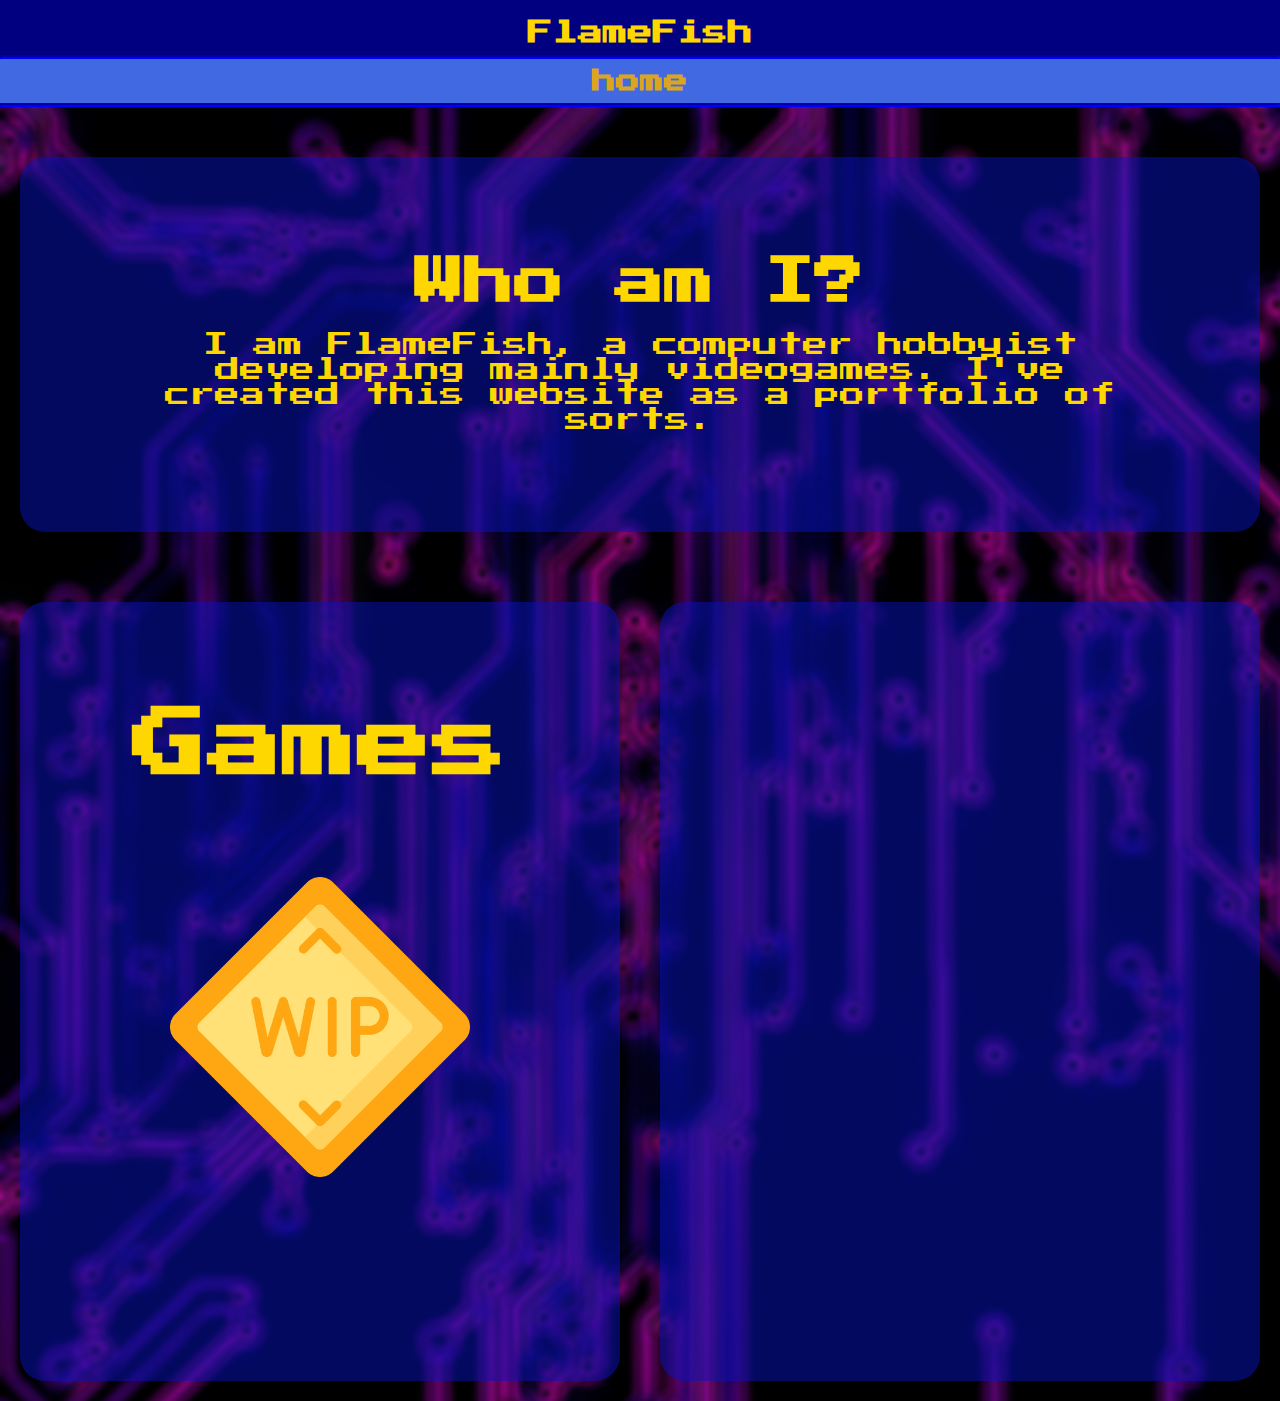
==== index.html @ 779de7e4 "Wrapped content in its own div: "content"." ====
<!DOCTYPE html>
<html>
    <head>
        <title>TheFlameFish</title>
        <link href="index.css" type="text/css" rel="stylesheet">
    </head>
    <body>
        <div class="header">
            <h1><a href="index.html">FlameFish</a></h1>
            <hr style="margin-top: 10px;">
            <div class="nav">
                <h2><a href="index.html">home</a></h2>
            </div>
            <hr>
        </div>

        <div class="content">
            <div class="mini_bio">
                <h1>Who am I?</h1>
                <p>I am FlameFish, a computer hobbyist developing mainly videogames. I've created this website as a portfolio of sorts.</p>
            </div>

            <div class="games">
                <div class="games_column_l">
                    <h1>Games</h1> <br>
                    <img height="300px" alt="A triangular yellow sign with the text 'work in progress'" src="assets/images/wip-digging.png"></img>
                </div> 
                <div class="games_column_r">
                    
                </div>
            </div>
        </div>
    </body>
</html>
---- index.css ----
@import url('https://fonts.googleapis.com/css?family=Press+Start+2P');

*{
    margin: 0;

    box-sizing: border-box;
    margin: 0;
}

body {
    background-color: black;
    color:white;
    overflow-x: hidden;
    background-image: url(assets/images/purple-circuit-bg-blurred.jpg);
    background-position-y: 100px;
    background-size:cover;
}

h1 {
    color: white;
}

.header {
    text-align: center;
    align-self: center;
    background-color: navy;
    padding-bottom: 0px;
    padding-top: 20px;
}

.header h1 {
    font-family: 'Press Start 2P', sans-serif;
    font-size: 25px;
}

.header a {
    text-decoration: none;
}

.header h1 a {
    color: gold;
}

.header hr {
    border-color: blue;
    margin: 20px -10000px;
    border-width: 2px;
    margin: 0;
}

.nav {
    background-color: royalblue;
    padding: 10px;
    font-family: 'Press Start 2P', sans-serif;
}

.nav a {
    color: goldenrod;
}

body p {
    font-size: 20px;
}

.mini_bio {
    background-color: rgba(5, 17, 190, 0.5);
    color: gold;
    margin: 20px;
    padding-block: 100px;
    text-align: center;
    border-radius: 25px;
    margin-top: 50px;
}

.mini_bio h1 {
    font-size: 50px;
    color: gold;
    font-family: 'Press Start 2P', sans-serif;

    display: inline;
    vertical-align: top;
    text-align: center;

    position: relative;
    top: -25%;
}

.mini_bio p {
    font-size: 25px;
    font-family: 'Press Start 2P', sans-serif;
    margin: 100px;
    margin-top: 25px;
    margin-bottom: auto;
}

.games {
    display: flex;
}
.games_column_l {
    flex: 50%;
    background-color: rgba(5, 17, 190, 0.5);
    color: gold;
    margin: 20px;
    padding-block: 200px;
    text-align: center;
    border-radius: 25px;
    margin-top: 50px;
}



.games_column_l h1 {
    font-size: 75px;
    color: gold;
    font-family: 'Press Start 2P', sans-serif;

    display: inline;
    vertical-align: top;
    text-align: center;

    position: relative;
    top: -25%;
}


.games_column_r {
    flex: 50%;
    background-color: rgba(5, 17, 190, 0.5);
    color: gold;
    margin: 20px;
    padding-block: 200px;
    text-align: center;
    border-radius: 25px;
    margin-top: 50px;
}

.games_column_r h1 {
    font-size: 75px;
    color: gold;
    font-family: 'Press Start 2P', sans-serif;

    display: inline;
    vertical-align: top;
    text-align: center;

    position: relative;
    top: -25%;
}
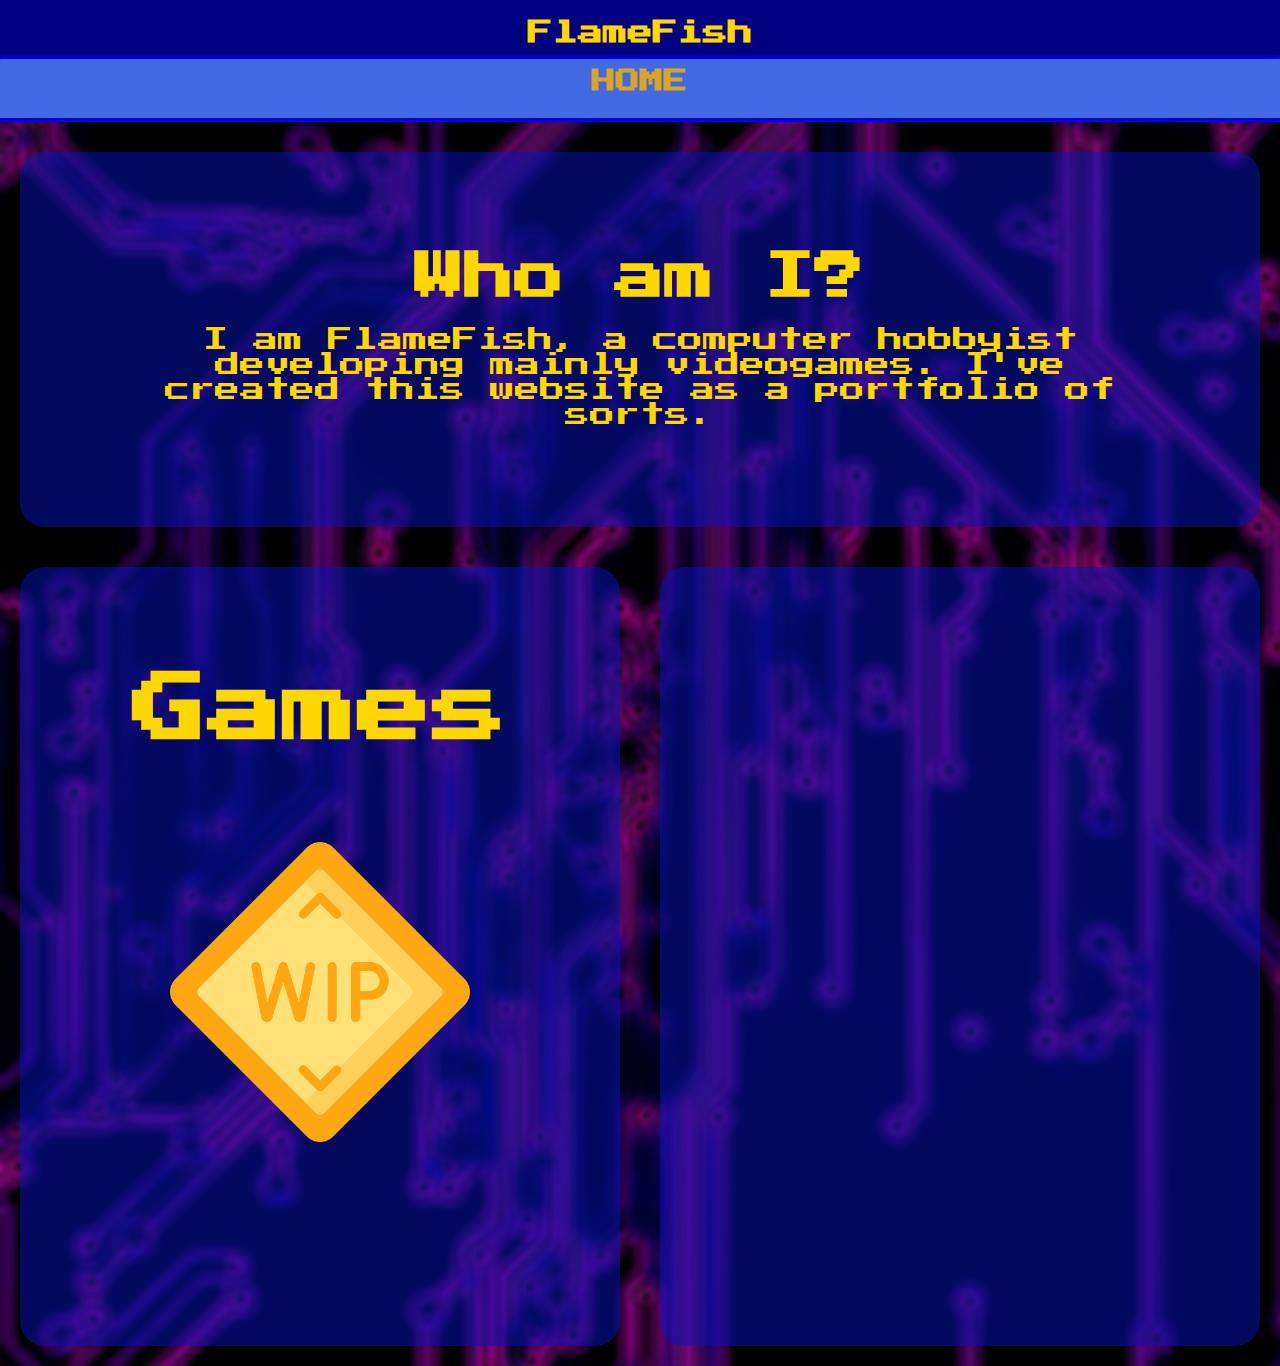
==== commit 1214b3dc: "Made the top of the header dissapear when scrolling, and the nav bar become fixed to the top via the" ====
--- a/index.html
+++ b/index.html
@@ -7,13 +7,14 @@
     <body>
         <div class="header">
             <h1><a href="index.html">FlameFish</a></h1>
-            <hr style="margin-top: 10px;">
-            <div class="nav">
-                <h2><a href="index.html">home</a></h2>
-            </div>
+            <hr style="margin-top: 10px;">            
+        </div>
+
+        <div class="nav">
+            <h2><a href="index.html">HOME</a></h2>
             <hr>
         </div>
-
+        
         <div class="content">
             <div class="mini_bio">
                 <h1>Who am I?</h1>
--- a/index.css
+++ b/index.css
@@ -16,6 +16,10 @@
     background-size:cover;
 }
 
+.content {
+    margin-top: 30px;
+}
+
 h1 {
     color: white;
 }
@@ -26,6 +30,37 @@
     background-color: navy;
     padding-bottom: 0px;
     padding-top: 20px;
+}
+
+.nav {
+    text-align: center;
+    align-self: center;
+    background-color: royalblue;
+    padding: 10px;
+    padding-bottom: 0px;
+    position: sticky;
+    top:0;
+    z-index: 999;
+    font-family: 'Press Start 2P', sans-serif;
+}
+
+.nav h1 {
+    margin-top: 50px;
+}
+
+.nav hr{
+    border-color: blue;
+    border-width: 2px;
+    margin: 20px -10000px;
+    margin-top: 25px;
+    margin-bottom: 0px;
+    padding-bottom: 0px;
+    vertical-align: bottom;
+}
+
+.nav a {
+    color: goldenrod;
+    text-decoration: none;
 }
 
 .header h1 {
@@ -48,15 +83,7 @@
     margin: 0;
 }
 
-.nav {
-    background-color: royalblue;
-    padding: 10px;
-    font-family: 'Press Start 2P', sans-serif;
-}
 
-.nav a {
-    color: goldenrod;
-}
 
 body p {
     font-size: 20px;
@@ -66,10 +93,10 @@
     background-color: rgba(5, 17, 190, 0.5);
     color: gold;
     margin: 20px;
+    margin-top: 0;
     padding-block: 100px;
     text-align: center;
     border-radius: 25px;
-    margin-top: 50px;
 }
 
 .mini_bio h1 {
@@ -104,7 +131,6 @@
     padding-block: 200px;
     text-align: center;
     border-radius: 25px;
-    margin-top: 50px;
 }
 
 
@@ -131,7 +157,6 @@
     padding-block: 200px;
     text-align: center;
     border-radius: 25px;
-    margin-top: 50px;
 }
 
 .games_column_r h1 {
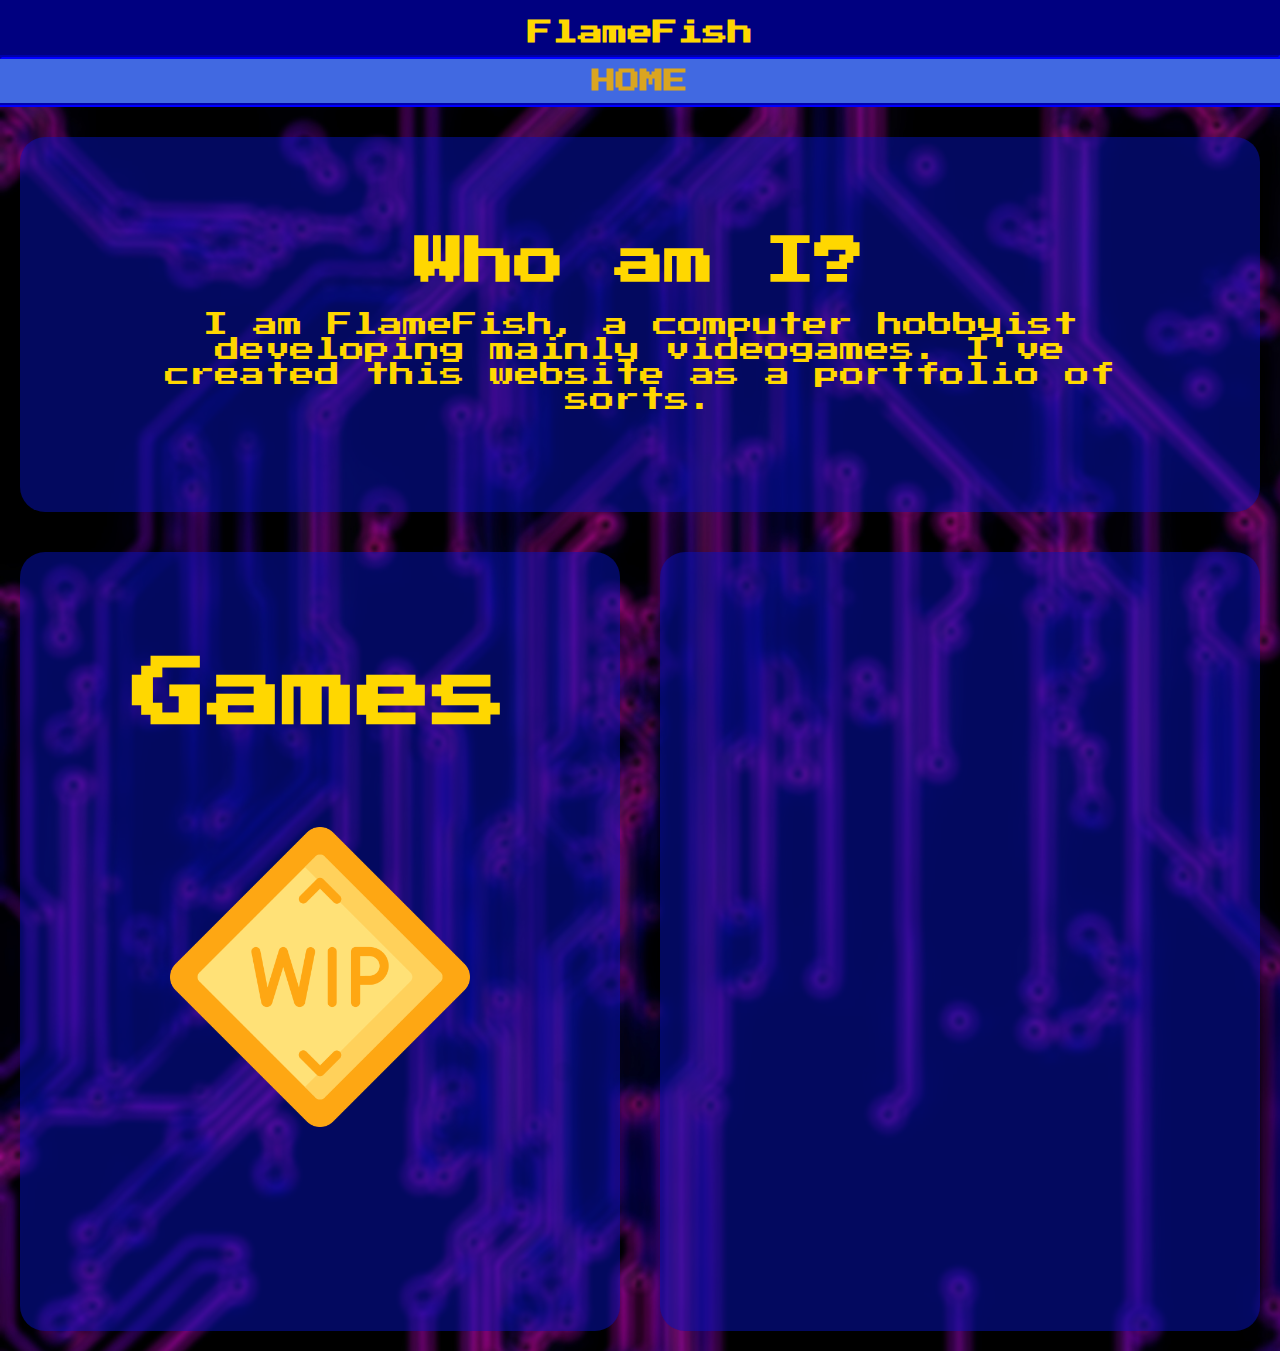
==== commit 59a7b5b5: "Changed the class name of games_column_r to column_r, since it's content has not yet been decided." ====
--- a/index.html
+++ b/index.html
@@ -26,8 +26,9 @@
                     <h1>Games</h1> <br>
                     <img height="300px" alt="A triangular yellow sign with the text 'work in progress'" src="assets/images/wip-digging.png"></img>
                 </div> 
-                <div class="games_column_r">
-                    
+                
+                <div class="column_r">
+                    <!-- I'll add to this later. -->
                 </div>
             </div>
         </div>
--- a/index.css
+++ b/index.css
@@ -52,7 +52,7 @@
     border-color: blue;
     border-width: 2px;
     margin: 20px -10000px;
-    margin-top: 25px;
+    margin-top: 10px;
     margin-bottom: 0px;
     padding-bottom: 0px;
     vertical-align: bottom;
@@ -149,7 +149,7 @@
 }
 
 
-.games_column_r {
+.column_r {
     flex: 50%;
     background-color: rgba(5, 17, 190, 0.5);
     color: gold;
@@ -159,7 +159,7 @@
     border-radius: 25px;
 }
 
-.games_column_r h1 {
+.column_r h1 {
     font-size: 75px;
     color: gold;
     font-family: 'Press Start 2P', sans-serif;
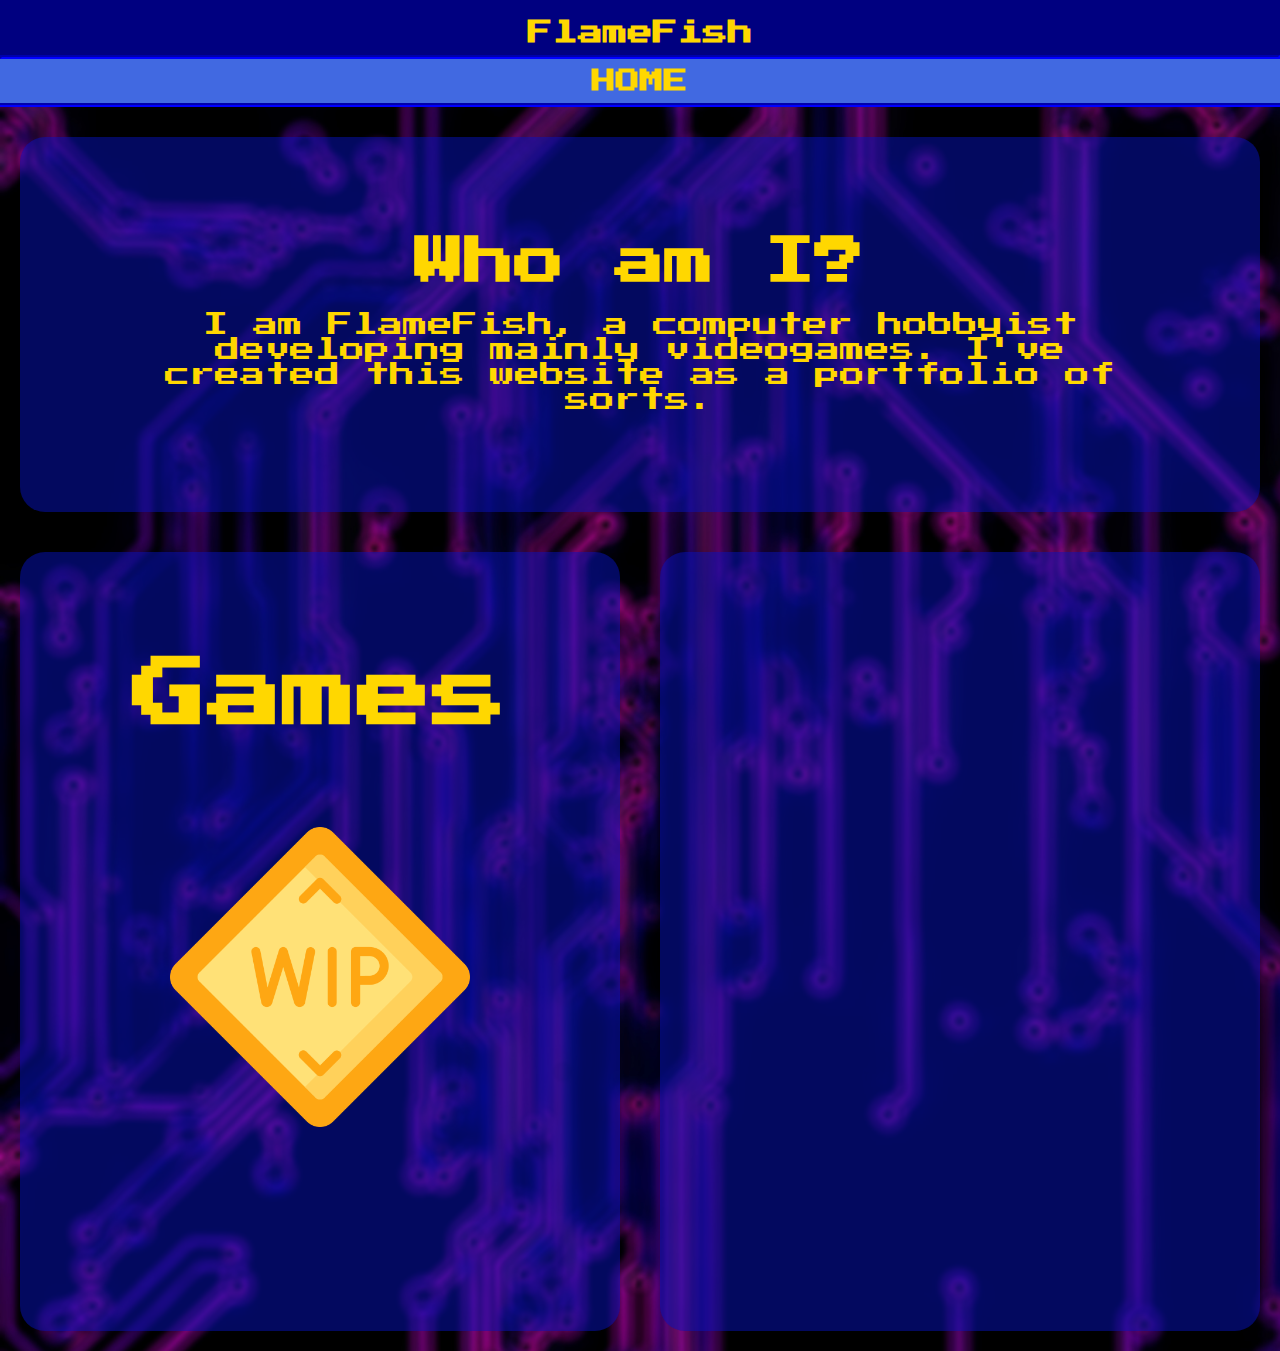
==== commit 7c24a0fe: "Added viewport meta tag for mobile friendliness" ====
--- a/index.html
+++ b/index.html
@@ -1,8 +1,9 @@
 <!DOCTYPE html>
-<html>
+<html lang="en-US">
     <head>
         <title>TheFlameFish</title>
         <link href="index.css" type="text/css" rel="stylesheet">
+        <meta name="viewport" content="width=device-width, initial-scale=1">
     </head>
     <body>
         <div class="header">
--- a/index.css
+++ b/index.css
@@ -59,7 +59,7 @@
 }
 
 .nav a {
-    color: goldenrod;
+    color: gold;
     text-decoration: none;
 }
 
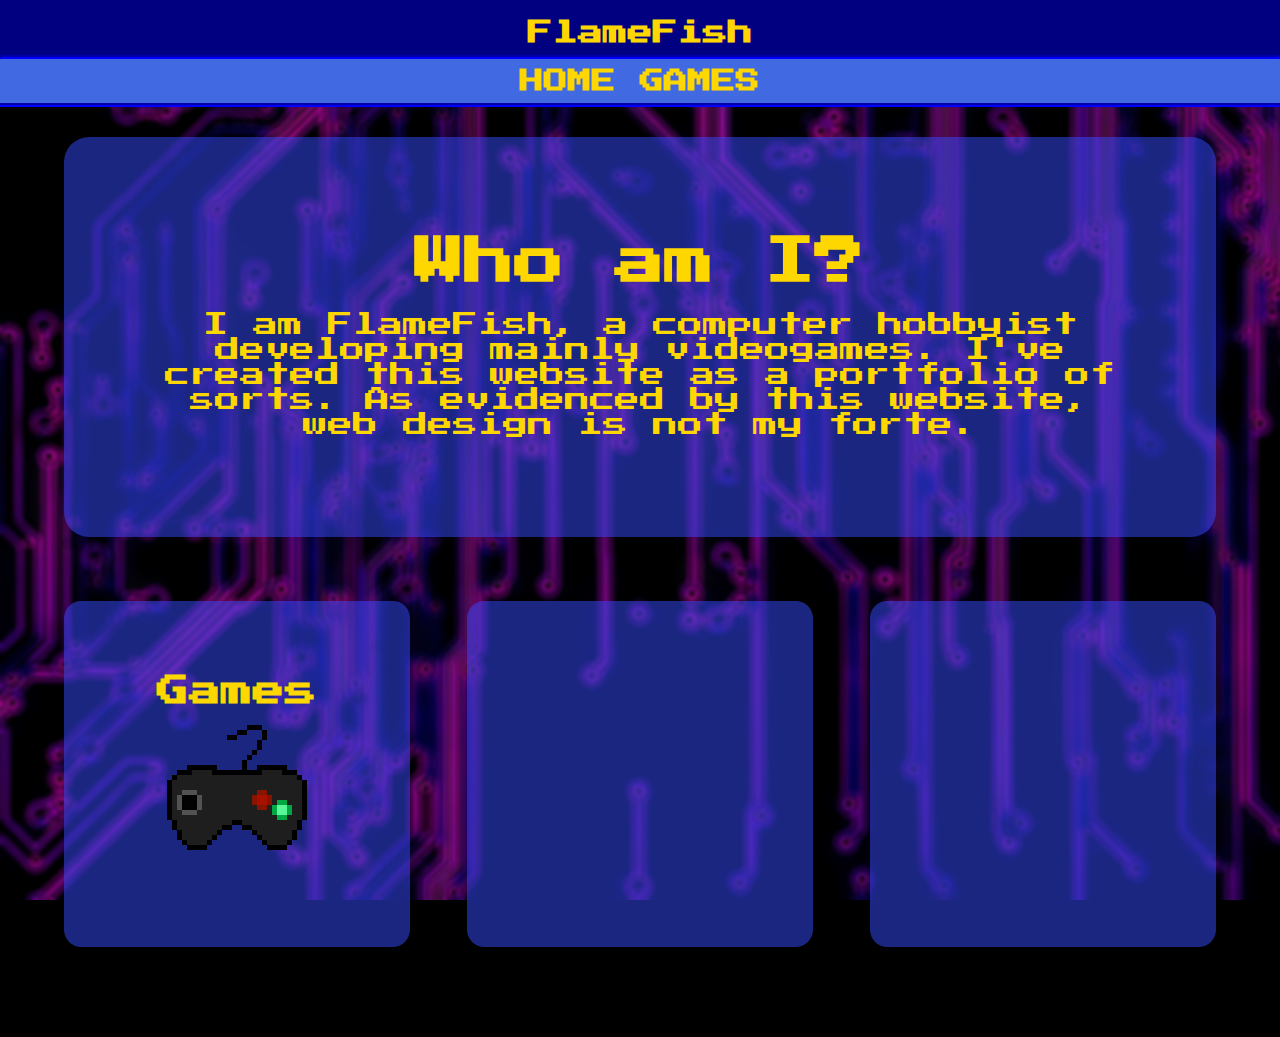
==== commit 10d7f2e0: "Switched to using grid rather than flexboxes, properly added games page." ====
--- a/index.html
+++ b/index.html
@@ -3,10 +3,10 @@
     <head>
         <title>TheFlameFish</title>
         <link href="index.css" type="text/css" rel="stylesheet">
-        <meta name="viewport" content="width=device-width, initial-scale=1">
+        <script src="header.js" type="text/javascript" defer></script>
     </head>
     <body>
-        <div class="header">
+        <!-- <div class="header">
             <h1><a href="index.html">FlameFish</a></h1>
             <hr style="margin-top: 10px;">            
         </div>
@@ -14,23 +14,33 @@
         <div class="nav">
             <h2><a href="index.html">HOME</a></h2>
             <hr>
-        </div>
+        </div> -->
         
         <div class="content">
             <div class="mini_bio">
                 <h1>Who am I?</h1>
-                <p>I am FlameFish, a computer hobbyist developing mainly videogames. I've created this website as a portfolio of sorts.</p>
+                <p>I am FlameFish, a computer hobbyist developing mainly videogames. I've created this website as a portfolio of sorts.
+                    As evidenced by this website, web design is not my forte.
+                </p>
             </div>
 
-            <div class="games">
-                <div class="games_column_l">
-                    <h1>Games</h1> <br>
-                    <img height="300px" alt="A triangular yellow sign with the text 'work in progress'" src="assets/images/wip-digging.png"></img>
+            <div class="container">
+                <div>
+                    <div>
+                        <a style="text-decoration: none;" href="games.html"><h1>Games</h1></a> <br>
+                        <a href="games.html"><img width="100%" alt="Pixel art of a game controller" src="assets/images/Game Controller.png"></img></a>
+                    </div>
                 </div> 
                 
-                <div class="column_r">
+                <div>
                     <!-- I'll add to this later. -->
                 </div>
+
+                <div>
+                    <!-- I'll add to this later. -->
+                </div>
+
+                
             </div>
         </div>
     </body>
--- a/index.css
+++ b/index.css
@@ -12,12 +12,15 @@
     color:white;
     overflow-x: hidden;
     background-image: url(assets/images/purple-circuit-bg-blurred.jpg);
-    background-position-y: 100px;
+    /* background-position-y: 100px; */
     background-size:cover;
+    background-repeat: repeat-y;
+    background-attachment: fixed;
 }
 
 .content {
     margin-top: 30px;
+    min-height: 100vh;
 }
 
 h1 {
@@ -90,9 +93,9 @@
 }
 
 .mini_bio {
-    background-color: rgba(5, 17, 190, 0.5);
-    color: gold;
-    margin: 20px;
+    background-color: rgba(53, 76, 255, 0.5);
+    color: gold;
+    margin: 5%;
     margin-top: 0;
     padding-block: 100px;
     text-align: center;
@@ -120,57 +123,107 @@
     margin-bottom: auto;
 }
 
-.games {
-    display: flex;
-}
-.games_column_l {
-    flex: 50%;
-    background-color: rgba(5, 17, 190, 0.5);
-    color: gold;
-    margin: 20px;
-    padding-block: 200px;
-    text-align: center;
-    border-radius: 25px;
-}
-
-
-
-.games_column_l h1 {
-    font-size: 75px;
-    color: gold;
-    font-family: 'Press Start 2P', sans-serif;
-
-    display: inline;
-    vertical-align: top;
-    text-align: center;
-
-    position: relative;
-    top: -25%;
-}
-
-
-.column_r {
-    flex: 50%;
-    background-color: rgba(5, 17, 190, 0.5);
-    color: gold;
-    margin: 20px;
-    padding-block: 200px;
-    text-align: center;
-    border-radius: 25px;
-}
-
-.column_r h1 {
-    font-size: 75px;
-    color: gold;
-    font-family: 'Press Start 2P', sans-serif;
-
-    display: inline;
-    vertical-align: top;
-    text-align: center;
-
-    position: relative;
-    top: -25%;
-}
-
-
-
+.container {
+    display: grid;
+    grid-template-columns: repeat(auto-fit,minmax(200px,1fr));
+    grid-gap: 5%;
+    margin: 5%;
+    align-self: center;
+    
+    
+}
+
+.game_container {
+    background-color: rgba(53, 76, 255, 0);
+    place-items: center;
+    display: grid;
+    border-radius: 50%;
+    padding: 0 !important;
+    height: 100% !important;
+}
+
+.container > div {
+    background-color: rgba(53, 76, 255, 0.5);
+    place-items: center;
+    display: grid;
+    border-radius: 5%;
+}
+
+.container  > div::before {
+    content: "";
+    padding-top: 50%;
+    padding-bottom: 50%;
+    padding-left: 50%;
+    padding-right: 50%;
+    display: block;
+    grid-area: 1 / 1 / 2 / 2;
+    /* background-color: red; */
+}
+
+.game {
+    grid-area: 1 / 1 / 2 / 2;
+    align-items:center;
+    text-align: center;
+    /* display: flex !important; */
+    width: 100%;
+    /* overflow: hidden; */
+    padding: 5%;
+}
+
+.game > p {
+    clear: both;
+    font-size: 100%;
+    color: white;
+    font-family: 'Press Start 2P', sans-serif;
+    text-align: center;
+    margin-top: 5%;
+    
+}
+
+.game > p > a {
+    color: lightblue;
+}
+
+.container > div > div {
+    grid-area: 1 / 1 / 2 / 2;
+    align-items:center;
+    text-align: center;
+}
+
+.container > div > div > img {
+   align-self: center;
+   display: inline-block;
+   image-rendering: pixelated;
+   resize: both;
+}
+
+.container > div > div > a > img {
+    align-self: center;
+    display: inline-block;
+    image-rendering: pixelated;
+    resize: both;
+ }
+
+.game_logo {
+    align-self: center;
+    display: inline-block;
+    image-rendering: pixelated;
+    resize: both;
+    border-radius: 5%;
+    padding: 0;
+    flex-shrink: 0 !important;
+    min-width: 100% !important;
+    min-height: 100% !important;
+    object-fit: cover !important;
+    width: auto !important;
+    height: auto !important;
+ }
+
+.container h1 {
+    font-size: 200%;
+    color: gold;
+    font-family: 'Press Start 2P', sans-serif;
+    text-align: center;
+    margin-top: 10%;
+}
+
